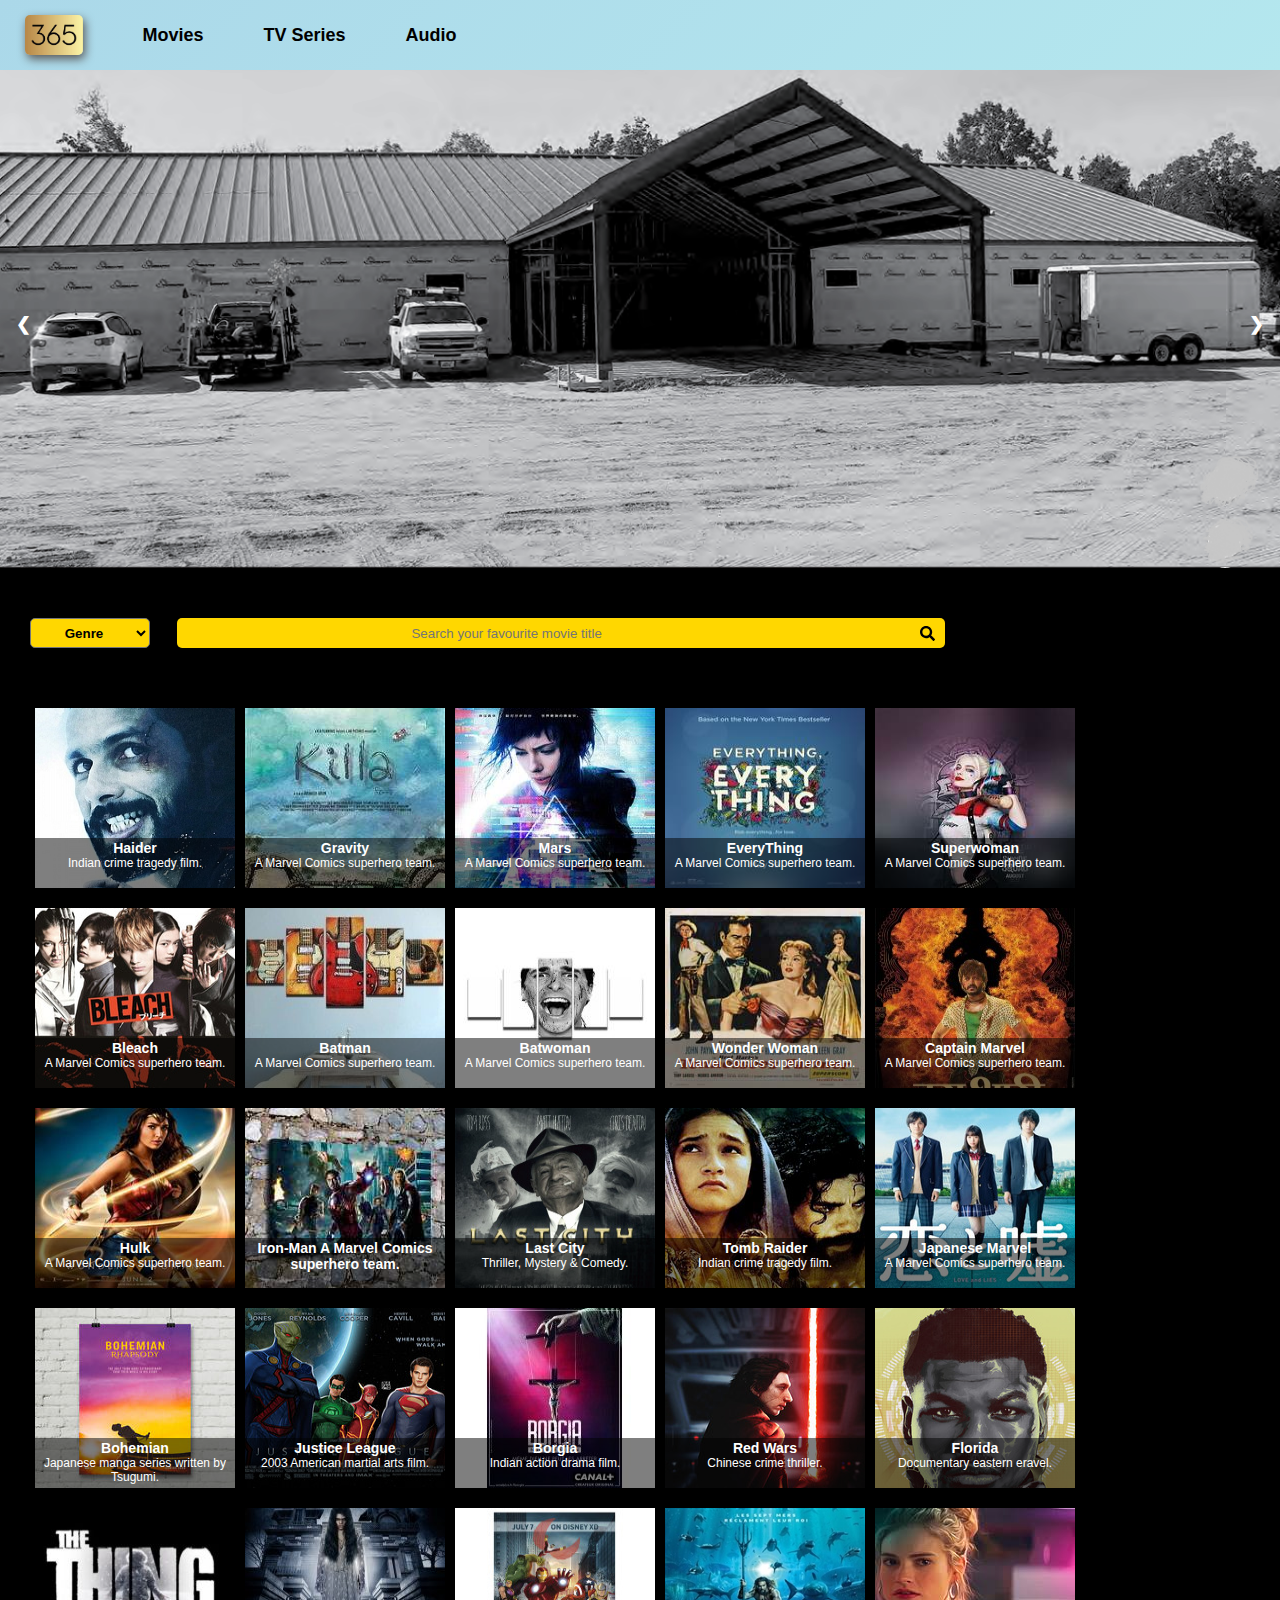
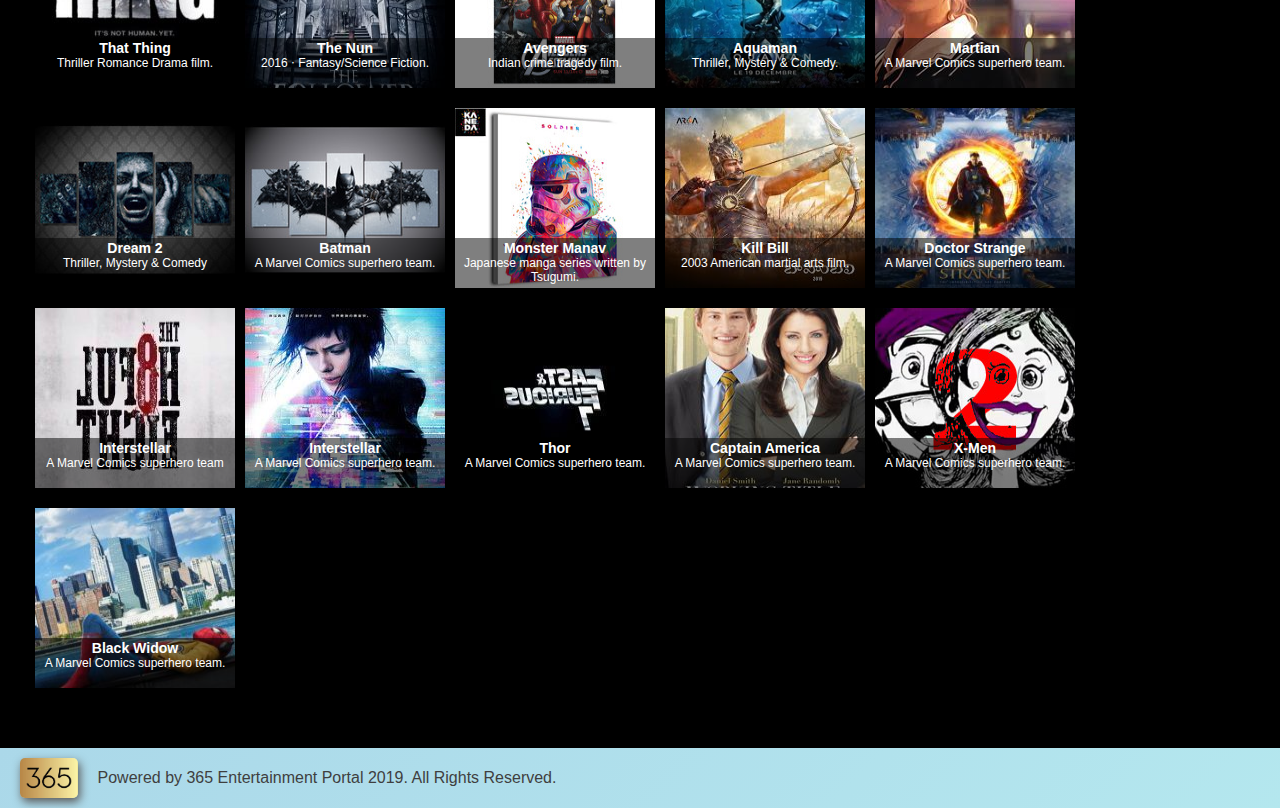
==== movies.html @ 252e8986 "first commit" ====
<!DOCTYPE html>
<html lang="en">
<head>
    <meta charset="UTF-8">
    <meta name="viewport" content="width=device-width, initial-scale=1.0">
    <title>Movies | 365 Entertainment</title>
    <link rel="icon" href="images/logo.jpg" type="image/png" sizes="16x20">
    <link rel="stylesheet" href="style.css">
    <link rel="stylesheet" href="https://cdnjs.cloudflare.com/ajax/libs/font-awesome/4.7.0/css/font-awesome.min.css">

</head>
<body>
    <header>
        <nav>
            <ul>
                <li><a href="index.html"><img src="images/logo.jpg" alt="logo"></a></li>
                <li><a href="movies.html">Movies</a></li>
                <li><a href="#">TV Series</a></li>
                <li><a href="#">Audio</a></li>
            </ul>
        </nav>
    </header>
    
    <!-- carousel full display -->
    <div class="carousel">
    
    <div class="slideshow-container">

        <div class="mySlides fade">
        
            <img src="images/movies2.jpg" style="width:100%">
        
        </div>
        
        <div class="mySlides fade">
        
            <img src="images/movies1.jpg" style="width:100%">
        
        </div>
        
        <div class="mySlides fade">
        
            <img src="images/movies3.jpg" style="width:100%">
        
        </div>

        <div class="mySlides fade">
        
            <img src="images/movies4.jpg" style="width:100%">
        
        </div>

        <div class="mySlides fade">
        
            <img src="images/movies5.jpg" style="width:100%">
        
        </div>
            
        <a class="prev" onclick="plusSlides(-1)">&#10094;</a>
        <a class="next" onclick="plusSlides(1)">&#10095;</a>
            
    </div>

    </div>

    <section class='bar'>
        <!-- genre option -->
    <!-- <div class="dropdown">
        <button class="drop-btn">Genre
            <img src="images/caret-down-solid.svg" alt="">
        </button>
        <div class="drop-content" id='genre' onclick="filterGenre()">
            <a href="#">All</a>
            <a href="#">Action</a>
            <a href="#">Drama</a>
            <a href="#">Sci-Fi</a>
        </div>
    </div> -->

    <select name="dropdown" class="dropdown">
        <option disabled selected value="0">Genre</option>
        <option class='dd' value="all">All</option>
        <option value="action">Action</option>
        <option value="drama">Drama</option>
        <option value="scifi">Sci-Fi</option>
    </select>

    <!-- search bar -->
    <div class="search">
        <form >
            <input type="text" placeholder="Search your favourite movie title" id='input' onkeyup="search()">
            <button type="submit" class="searchbtn"><img src="images/search-solid.svg" alt=""></button>
        </form>
    
    </div>
    
    </section>


    <section>
        
    <div class="images" id='block'>

        <div class="box">
            <img src="images/13.jpg" alt="">
            <div class="text">
                <h3>Haider</h3>
                    Indian crime tragedy film.
                    
            </div>
        </div>
        <div class="box">
            <img src="images/2.jpg" alt="">
            <div class="text">
                <h3>Gravity</h3>
                    A Marvel Comics superhero team.
                    
            </div>
        </div>
        <div class="box">
            <img src="images/20.jpg" alt="">
            <div class="text">
                <h3>Mars</h3>
                    A Marvel Comics superhero team.
                    
            </div>
        </div>
        <div class="box">
            <img src="images/4.jpg" alt="">
            <div class="text">
                <h3>EveryThing</h3>
                    A Marvel Comics superhero team.
                    
            </div>
        </div>
        <div class="box">
            <img src="images/5.jpg" alt="">
            <div class="text">
                <h3>Superwoman</h3>
                    A Marvel Comics superhero team.
                    
            </div>
        </div>
        <div class="box">
            <img src="images/6.jpg" alt="">
            <div class="text">
                <h3>Bleach</h3>
                    A Marvel Comics superhero team.
                    
            </div>
        </div>
        <div class="box">
            <img src="images/7.jpg" alt="">
            <div class="text">
                <h3>Batman</h3>
                    A Marvel Comics superhero team.
                    
            </div>
        </div>
        <div class="box">
            <img src="images/8.jpg" alt="">
            <div class="text">
                <h3>Batwoman</h3>
                    A Marvel Comics superhero team.
                    
            </div>
        </div>
        <div class="box">
            <img src="images/9.jpg" alt="">
            <div class="text">
                <h3>Wonder Woman</h3>
                    A Marvel Comics superhero team.
                    
            </div>
        </div>

        <div class="box">
            <img src="images/10.jpg" alt="">
            <div class="text">
                <h3>Captain Marvel</h3>
                    A Marvel Comics superhero team.
                    
            </div>
        </div>
        <div class="box">
            <img src="images/11.jpg" alt="">
            <div class="text">
                <h3>Hulk</h3>
                A Marvel Comics superhero team.
                    
            </div>
        </div>
        <div class="box">
            <img src="images/12.jpg" alt="">
            <div class="text">
                <h3>Iron-Man
                A Marvel Comics superhero team.</h3>
                    
            </div>
        </div>
        <div class="box">
            <img src="images/a1.jpg" alt="" >
            <div class="text">
                <h3>Last City</h3>
                Thriller, Mystery & Comedy.
            </div>
        </div>
        <div class="box">
            <img src="images/a2.jpg" alt="">
            <div class="text">
                <h3>Tomb Raider</h3>
                    Indian crime tragedy film.
            </div>
        </div>
        <div class="box">
            <img src="images/a3.jpg" alt="">
            <div class="text">
                <h3>Japanese Marvel</h3>
                    A Marvel Comics superhero team.
            </div>
        </div>
        <div class="box">
            <img src="images/a4.jpg" alt="">
            <div class="text">
                <h3>Bohemian</h3>
                    Japanese manga series written by Tsugumi.
            </div>
        </div>
        <div class="box">
            <img src="images/a5.jpg" alt="">
            <div class="text">
                <h3>Justice League</h3>
                    2003 American martial arts film.
                
            </div>
        </div>
        <div class="box">
            <img src="images/a6.jpg" alt="">
            <div class="text">
                <h3>Borgia</h3>
                    Indian action drama film.
            </div>
        </div>
        <div class="box">
            <img src="images/s1.jpg" alt="">
            <div class="text">
                <h3> Red Wars</h3>
                Chinese crime thriller.
            </div>
        </div>
        <div class="box">
            <img src="images/s2.jpg" alt="">
            <div class="text">
                <h3>Florida</h3>
                    Documentary eastern eravel.
            </div>
        </div>
        <div class="box">
            <img src="images/s3.jpg" alt="">
            <div class="text">
                <h3>That Thing</h3>
                    Thriller Romance Drama film.
            </div>
        </div>
        <div class="box">
            <img src="images/d1.jpg" alt="">
            <div class="text">
                <h3>The Nun</h3>
                    2016 ‧ Fantasy/Science Fiction.
            </div>
        </div>
        <div class="box">
            <img src="images/d2.jpg" alt="">
            <div class="text">
                <h3>Avengers</h3>
                    Indian crime tragedy film.
            </div>
        </div>
        <div class="box">
            <img src="images/d3.jpg" alt="">
            <div class="text">
                <h3>Aquaman</h3>
                    Thriller, Mystery & Comedy.
            </div>
        </div>

        <div class="box">
            <img src="images/1.jpg" alt="">
            <div class="text">
                <h3>Martian</h3>
                    A Marvel Comics superhero team.
                    
            </div>
        </div>
        <div class="box">
            <img src="images/14.jpg" alt="">
            <div class="text">
                <h3>Dream 2</h3>
                    Thriller, Mystery & Comedy
                    
            </div>
        </div>
        <div class="box">
            <img src="images/15.jpg" alt="">
            <div class="text">
                <h3>Batman</h3>
                    A Marvel Comics superhero team.
                    
            </div>
        </div>
        <div class="box">
            <img src="images/16.jpg" alt="">
            <div class="text">
                <h3>Monster Manav</h3>
                    Japanese manga series written by Tsugumi.
                    
            </div>
        </div>
        <div class="box">
            <img src="images/17.jpg" alt="">
            <div class="text">
                <h3>Kill Bill</h3>
                    2003 American martial arts film.
                    
            </div>
        </div>
        <div class="box">
            <img src="images/18.jpg" alt="">
            <div class="text">
                <h3>Doctor Strange</h3>
                A Marvel Comics superhero team.
                    
            </div>
        </div>
        <div class="box">
            <img src="images/19.jpg" alt="">
            <div class="text">
                <h3>Interstellar</h3>
                A Marvel Comics superhero team
                    
            </div>
        </div>
        <div class="box">
            <img src="images/20.jpg" alt="">
            <div class="text">
                <h3>Interstellar</h3>
                    A Marvel Comics superhero team.
                    
            </div>
        </div>
        <div class="box">
            <img src="images/21.jpg" alt="">
            <div class="text">
                <h3>Thor</h3>
                    A Marvel Comics superhero team.
                    
            </div>
        </div>
        <div class="box">
            <img src="images/22.jpg" alt="">
            <div class="text">
                <h3>Captain America</h3>
                    A Marvel Comics superhero team.
                    
            </div>
        </div>
        <div class="box">
            <img src="images/23.jpg" alt="">
            <div class="text">
                <h3>X-Men</h3>
                    A Marvel Comics superhero team.
                    
            </div>
        </div>
        <div class="box">
            <img src="images/24.jpg" alt="">
            <div class="text">
                <h3>Black Widow</h3>
                    A Marvel Comics superhero team.
                    
            </div>
        </div>
    </div>
    </section>
    <footer>
        <img src="images/logo.jpg" alt="">
        <p>Powered by 365 Entertainment Portal 2019. All Rights Reserved.</p>
    </footer>
    
</body>
<script src="script.js"></script>
</html>
---- style.css ----
*{
    margin: 0px;
    padding: 0px;
    box-sizing: border-box;
    font-family: "Helvetica Neue",Helvetica,Arial,sans-serif;
}
body{
    background-color: black;
    overflow-x: hidden;
}
header,footer{
    padding: 10px 20px;
	background: linear-gradient(-45deg,  #fab752,#f0e268, #b7ecf0, #abd8e9);
	background-size: 400% 400%;
	animation: gradient 20s ease infinite;
}

@keyframes gradient {
	0% {
		background-position: 0% 50%;
	}
	50% {
		background-position: 100% 50%;
	}
	100% {
		background-position: 0% 50%;
	}
}
nav ul{
    display: flex;
    justify-content: flex-start;
}
nav ul li {
    list-style: none;
    display: flex;
    align-items: center;
    margin-right: 50px;
}
nav ul li img{
    cursor: pointer;
    height: 40px;
    border-radius: 5px;
    box-shadow: 2px 4px 10px #5a5959;
}

nav ul li a{
    color: black;
    margin: 5px;
    text-decoration: none;
    font-weight: bold;
    font-size: 18px;
}
nav ul li a:hover{
    opacity: 0.8;
}
.carousel{
    width: 100%;
}

.mySlides {display: none}
img {vertical-align: middle;}

/* Slideshow container */
.slideshow-container {
    background-size: cover;
    position: relative;
}

/* Next & previous buttons */
.prev, .next {
    cursor: pointer;
    position: absolute;
    top: 50%;
    width: auto;
    padding: 16px;
    margin-top: -22px;
    color: white;
    font-weight: bold;
    font-size: 18px;
    transition: 0.6s ease;
    border-radius: 0 3px 3px 0;
    user-select: none;
}

/* Position the "next button" to the right */
.next {
    right: 0;
    border-radius: 3px 0 0 3px;
}

/* On hover, add a black background color with a little bit see-through */
.prev:hover, .next:hover {
    background-color: rgba(255, 255, 255, 0.829);
    color: black;
}


/* Fading animation */
.fade {
    -webkit-animation-name: fade;
    -webkit-animation-duration: 1.5s;
    animation-name: fade;
    animation-duration: 1.5s;
}


@keyframes fade {
    from {opacity: .4} 
    to {opacity: 1}
}


section {
    margin: 50px 30px ;
}
section h1{
    padding-bottom: 20px;
    color: white;
    border-bottom: 1px solid white;
}
.images{
    display: flex;
    justify-content: flex-start;
    flex-wrap: wrap;
}
.images img{
    padding: 10px 5px;
    width: 210px;
    height: 200px;
}
.box{
    position: relative;
}
.box .text{
    position: absolute;
    z-index: 999;
    margin: 0 auto;
    left: 0;
    right: 0;
    top: 70%; /* Adjust this value to move the positioned div up and down */
    text-align: center;
    width: 100%;
    font-size:12px;
    background-color: rgba(0,0,0,0.5);
    color: white;
    padding: 2px;
    height: 50px;
}
footer{
    display: flex;
    justify-content: flex-start;
    align-items: center;
}
footer p{
    margin-left: 20px;
    color: #3f3f3f;
}
footer img{
    cursor: pointer;
    height: 40px;
    border-radius: 5px;
    box-shadow: 2px 4px 10px #5a5959;
}

/* Movies.html */

.bar{
    display: flex;
    /* justify-content: space-between; */
}
.dropdown{
    
    margin-right: 2em;
    background-color: #ffd700;
    width: 120px;
    padding: 5px 10px;
    text-align: center;
    cursor: pointer;
    font-weight: bold;
    border-radius: 5px;
    outline: none;
}
.dropdown option{
    cursor: pointer;
    background-color: white;
    min-height: 2em;
}


form{
    background-color: #ffd700;
    padding: 7px 10px;
    text-align: center;  
    font-weight: bold;
    display: flex;
    justify-content: space-between;
    width: 60vw;
    border-radius: 5px;
    cursor: pointer;
}
form:active, form:hover{
    outline: white;
    outline-style: double;
}
form input{
    background: none;
    border: none;
    text-align: center;
    outline: none;
    cursor: pointer;
    width: 50vw;
}
.searchbtn {
    margin-right: 0px;
    background-color: #ffd700;
    cursor: pointer;
    border: none;
    width: 15px;
    float: right;
    outline: none !important;
}
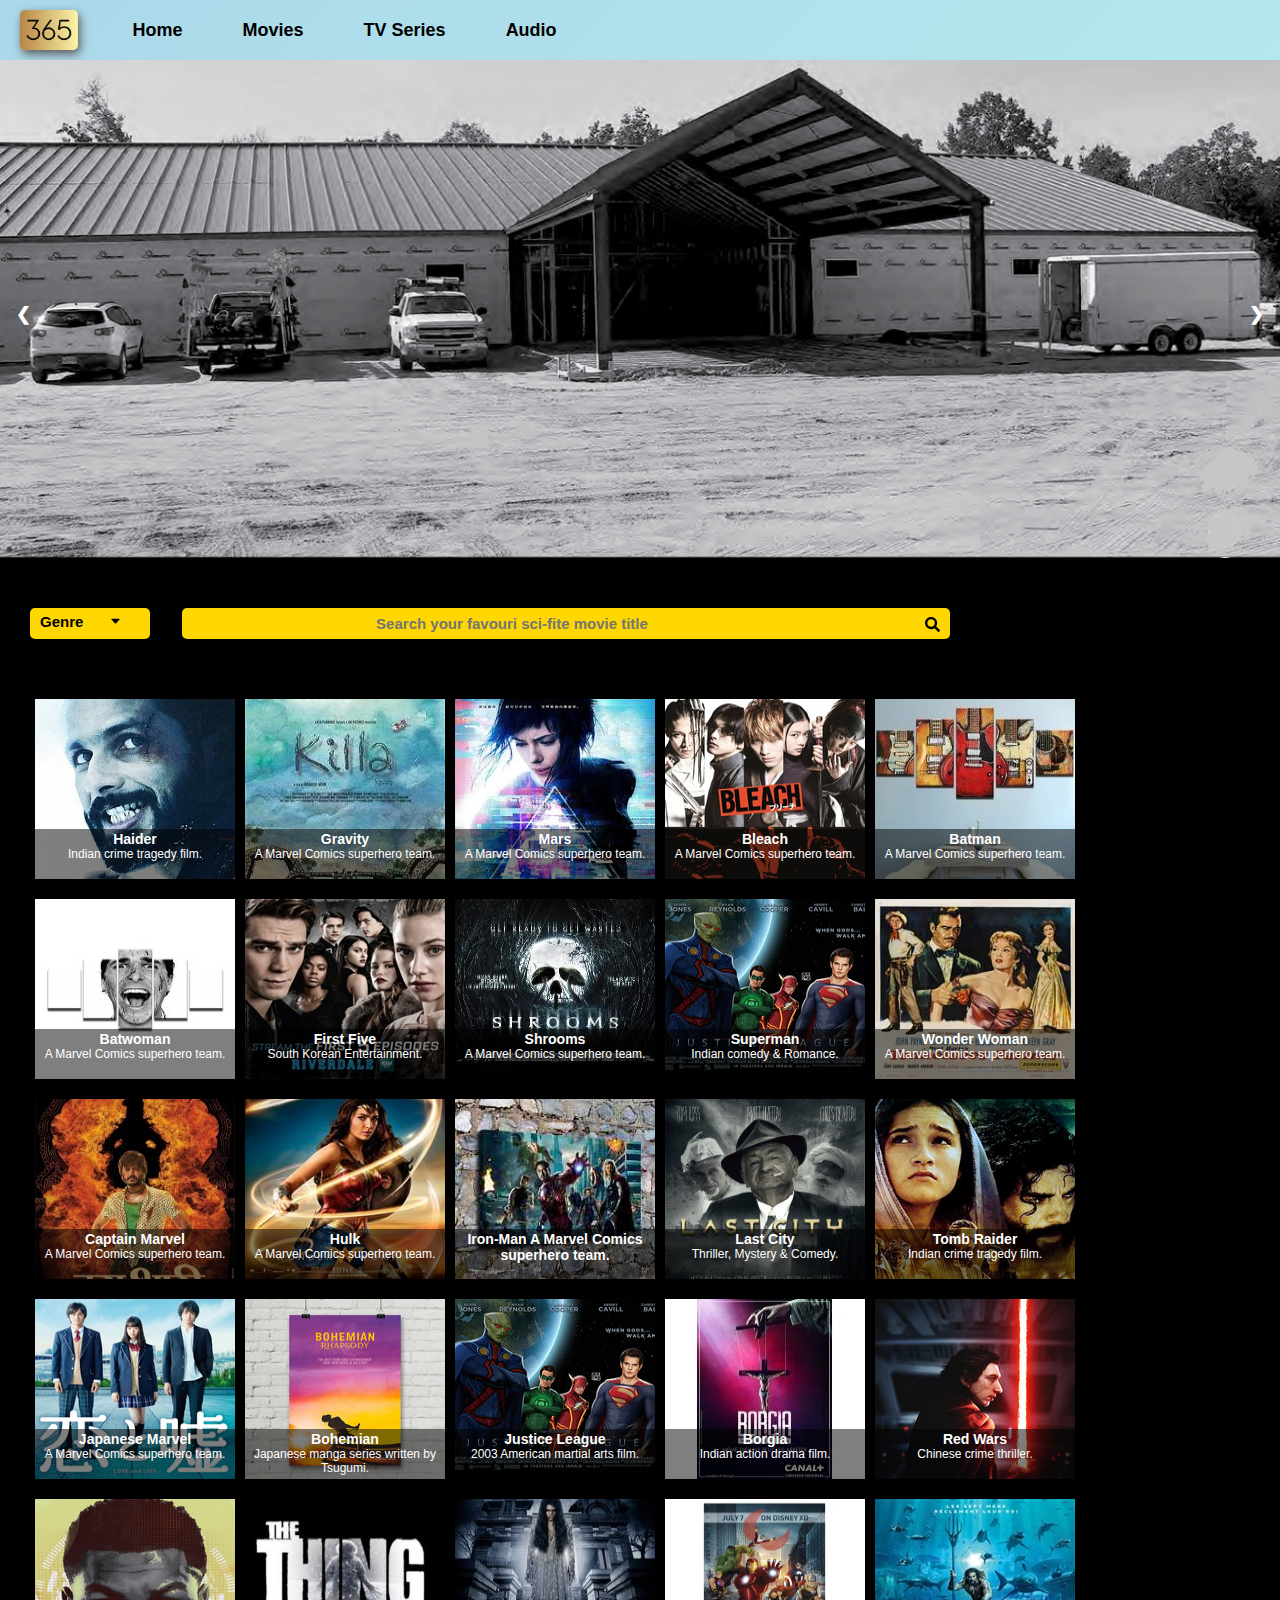
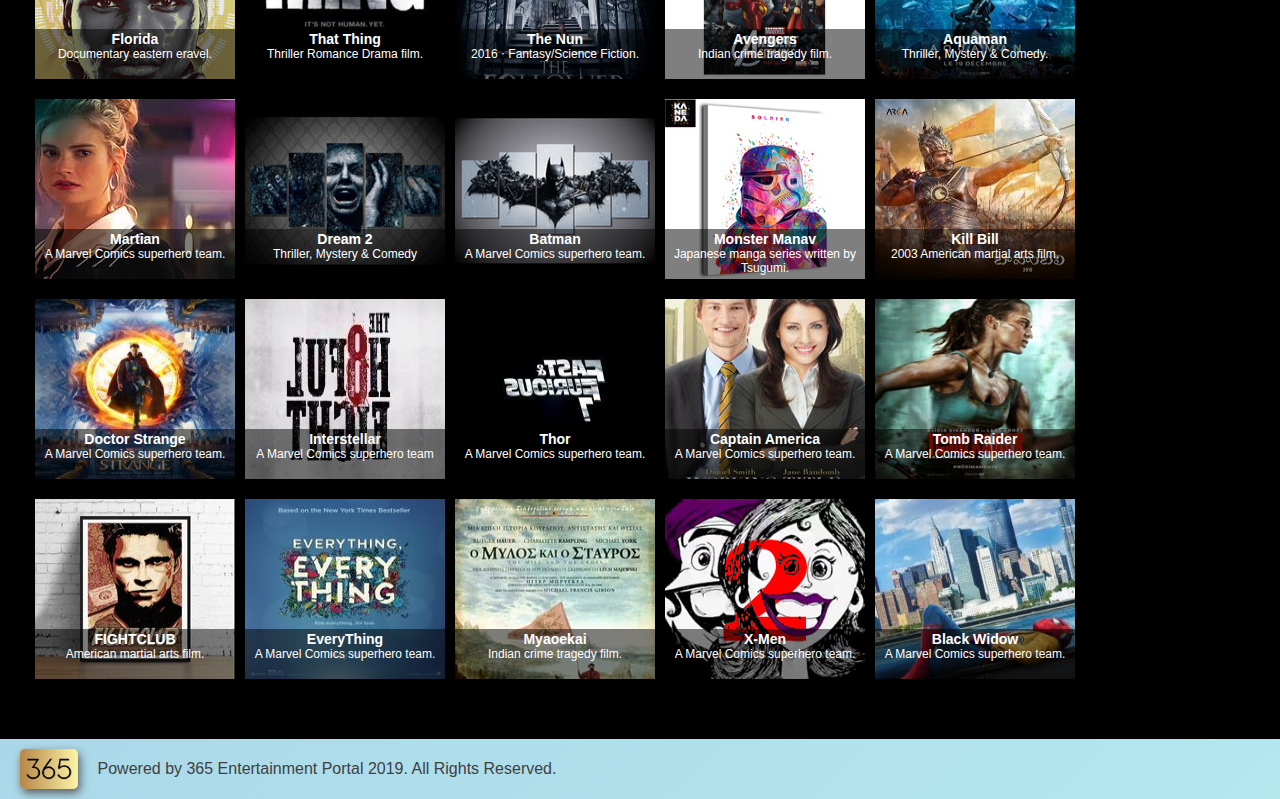
==== commit af71673e: "first commit" ====
--- a/movies.html
+++ b/movies.html
@@ -12,8 +12,9 @@
 <body>
     <header>
         <nav>
+            <a href="index.html" class="logo"><img src="images/logo.jpg" alt="logo"></a>
             <ul>
-                <li><a href="index.html"><img src="images/logo.jpg" alt="logo"></a></li>
+                <li><a href="index.html">Home</a></li>
                 <li><a href="movies.html">Movies</a></li>
                 <li><a href="#">TV Series</a></li>
                 <li><a href="#">Audio</a></li>
@@ -65,30 +66,23 @@
 
     <section class='bar'>
         <!-- genre option -->
-    <!-- <div class="dropdown">
-        <button class="drop-btn">Genre
+        <!-- dropdown menu -->
+    <div class="dropdown">
+        <button class="dropdown-btn" ><span id='genre-name'>Genre</span>
             <img src="images/caret-down-solid.svg" alt="">
         </button>
-        <div class="drop-content" id='genre' onclick="filterGenre()">
-            <a href="#">All</a>
-            <a href="#">Action</a>
-            <a href="#">Drama</a>
-            <a href="#">Sci-Fi</a>
-        </div>
-    </div> -->
-
-    <select name="dropdown" class="dropdown">
-        <option disabled selected value="0">Genre</option>
-        <option class='dd' value="all">All</option>
-        <option value="action">Action</option>
-        <option value="drama">Drama</option>
-        <option value="scifi">Sci-Fi</option>
-    </select>
+        <div class="dropdown-list">
+            <a href="#" data-filter='all'   class='genre'>All</a>
+                <a href="#" data-filter='action'class='genre'>Action</a>
+                <a href="#" data-filter='drama' class='genre'>Drama</a>
+                <a href="#" data-filter='sci-fi' class='genre'>Sci-Fi</a>
+        </div>
+    </div>
 
     <!-- search bar -->
     <div class="search">
         <form >
-            <input type="text" placeholder="Search your favourite movie title" id='input' onkeyup="search()">
+            <input type="text" placeholder="Search your favouri sci-fite movie title" id='input' onkeyup="search()">
             <button type="submit" class="searchbtn"><img src="images/search-solid.svg" alt=""></button>
         </form>
     
@@ -109,7 +103,7 @@
                     
             </div>
         </div>
-        <div class="box">
+        <div class="box sci-fi">
             <img src="images/2.jpg" alt="">
             <div class="text">
                 <h3>Gravity</h3>
@@ -117,7 +111,7 @@
                     
             </div>
         </div>
-        <div class="box">
+        <div class="box sci-fi">
             <img src="images/20.jpg" alt="">
             <div class="text">
                 <h3>Mars</h3>
@@ -125,23 +119,7 @@
                     
             </div>
         </div>
-        <div class="box">
-            <img src="images/4.jpg" alt="">
-            <div class="text">
-                <h3>EveryThing</h3>
-                    A Marvel Comics superhero team.
-                    
-            </div>
-        </div>
-        <div class="box">
-            <img src="images/5.jpg" alt="">
-            <div class="text">
-                <h3>Superwoman</h3>
-                    A Marvel Comics superhero team.
-                    
-            </div>
-        </div>
-        <div class="box">
+        <div class="box action">
             <img src="images/6.jpg" alt="">
             <div class="text">
                 <h3>Bleach</h3>
@@ -163,6 +141,27 @@
                 <h3>Batwoman</h3>
                     A Marvel Comics superhero team.
                     
+            </div>
+        </div>
+        <div class="box sci-fi">
+            <img src="images/s4.jpg" alt="">
+            <div class="text">
+                <h3>First Five</h3>
+                    South Korean Entertainment.
+            </div>
+        </div>
+        <div class="box sci-fi">
+            <img src="images/s5.jpg" alt="">
+            <div class="text">
+                <h3>Shrooms</h3>
+                    A Marvel Comics superhero team.
+            </div>
+        </div>
+        <div class="box sci-fi">
+            <img src="images/s6.jpg" alt="">
+            <div class="text">
+                <h3>Superman</h3>
+                    Indian comedy & Romance.
             </div>
         </div>
         <div class="box">
@@ -198,35 +197,35 @@
                     
             </div>
         </div>
-        <div class="box">
+        <div class="box action ">
             <img src="images/a1.jpg" alt="" >
             <div class="text">
                 <h3>Last City</h3>
                 Thriller, Mystery & Comedy.
             </div>
         </div>
-        <div class="box">
+        <div class="box action">
             <img src="images/a2.jpg" alt="">
             <div class="text">
                 <h3>Tomb Raider</h3>
                     Indian crime tragedy film.
             </div>
         </div>
-        <div class="box">
+        <div class="box action">
             <img src="images/a3.jpg" alt="">
             <div class="text">
                 <h3>Japanese Marvel</h3>
                     A Marvel Comics superhero team.
             </div>
         </div>
-        <div class="box">
+        <div class="box action">
             <img src="images/a4.jpg" alt="">
             <div class="text">
                 <h3>Bohemian</h3>
                     Japanese manga series written by Tsugumi.
             </div>
         </div>
-        <div class="box">
+        <div class="box action">
             <img src="images/a5.jpg" alt="">
             <div class="text">
                 <h3>Justice League</h3>
@@ -234,49 +233,49 @@
                 
             </div>
         </div>
-        <div class="box">
+        <div class="box action">
             <img src="images/a6.jpg" alt="">
             <div class="text">
                 <h3>Borgia</h3>
                     Indian action drama film.
             </div>
         </div>
-        <div class="box">
+        <div class="box sci-fi">
             <img src="images/s1.jpg" alt="">
             <div class="text">
                 <h3> Red Wars</h3>
                 Chinese crime thriller.
             </div>
         </div>
-        <div class="box">
+        <div class="box sci-fi">
             <img src="images/s2.jpg" alt="">
             <div class="text">
                 <h3>Florida</h3>
                     Documentary eastern eravel.
             </div>
         </div>
-        <div class="box">
+        <div class="box sci-fi">
             <img src="images/s3.jpg" alt="">
             <div class="text">
                 <h3>That Thing</h3>
                     Thriller Romance Drama film.
             </div>
         </div>
-        <div class="box">
+        <div class="box drama">
             <img src="images/d1.jpg" alt="">
             <div class="text">
                 <h3>The Nun</h3>
                     2016 ‧ Fantasy/Science Fiction.
             </div>
         </div>
-        <div class="box">
+        <div class="box drama">
             <img src="images/d2.jpg" alt="">
             <div class="text">
                 <h3>Avengers</h3>
                     Indian crime tragedy film.
             </div>
         </div>
-        <div class="box">
+        <div class="box drama">
             <img src="images/d3.jpg" alt="">
             <div class="text">
                 <h3>Aquaman</h3>
@@ -341,14 +340,6 @@
             </div>
         </div>
         <div class="box">
-            <img src="images/20.jpg" alt="">
-            <div class="text">
-                <h3>Interstellar</h3>
-                    A Marvel Comics superhero team.
-                    
-            </div>
-        </div>
-        <div class="box">
             <img src="images/21.jpg" alt="">
             <div class="text">
                 <h3>Thor</h3>
@@ -356,7 +347,7 @@
                     
             </div>
         </div>
-        <div class="box">
+        <div class="box sci-fi">
             <img src="images/22.jpg" alt="">
             <div class="text">
                 <h3>Captain America</h3>
@@ -364,6 +355,35 @@
                     
             </div>
         </div>
+        <div class="box drama">
+            <img src="images/d4.jpg" alt="">
+            <div class="text">
+                <h3>Tomb Raider</h3>
+                    A Marvel Comics superhero team.
+            </div>
+        </div>
+        <div class="box drama">
+            <img src="images/d5.jpg" alt="">
+            <div class="text">
+                <h3>FIGHTCLUB</h3>
+                    American martial arts film.
+            </div>
+        </div>
+        <div class="box drama">
+            <img src="images/4.jpg" alt="">
+            <div class="text">
+                <h3>EveryThing</h3>
+                    A Marvel Comics superhero team.
+                    
+            </div>
+        </div>
+        <div class="box drama">
+            <img src="images/d6.jpg" alt="">
+            <div class="text">
+                <h3>Myaoekai</h3>
+                    Indian crime tragedy film.
+            </div>
+        </div>
         <div class="box">
             <img src="images/23.jpg" alt="">
             <div class="text">
@@ -372,7 +392,7 @@
                     
             </div>
         </div>
-        <div class="box">
+        <div class="box drama">
             <img src="images/24.jpg" alt="">
             <div class="text">
                 <h3>Black Widow</h3>
--- a/style.css
+++ b/style.css
@@ -8,6 +8,7 @@
     background-color: black;
     overflow-x: hidden;
 }
+/* navbar */
 header,footer{
     padding: 10px 20px;
 	background: linear-gradient(-45deg,  #fab752,#f0e268, #b7ecf0, #abd8e9);
@@ -26,6 +27,9 @@
 		background-position: 0% 50%;
 	}
 }
+nav{
+    display: flex;
+}
 nav ul{
     display: flex;
     justify-content: flex-start;
@@ -36,11 +40,12 @@
     align-items: center;
     margin-right: 50px;
 }
-nav ul li img{
+.logo img{
     cursor: pointer;
     height: 40px;
     border-radius: 5px;
     box-shadow: 2px 4px 10px #5a5959;
+    margin-right: 50px;
 }
 
 nav ul li a{
@@ -53,10 +58,12 @@
 nav ul li a:hover{
     opacity: 0.8;
 }
+
+
+/* carousel */
 .carousel{
     width: 100%;
 }
-
 .mySlides {display: none}
 img {vertical-align: middle;}
 
@@ -109,6 +116,7 @@
     to {opacity: 1}
 }
 
+/* carousel end */
 
 section {
     margin: 50px 30px ;
@@ -146,6 +154,8 @@
     padding: 2px;
     height: 50px;
 }
+
+/* footer */
 footer{
     display: flex;
     justify-content: flex-start;
@@ -168,25 +178,57 @@
     display: flex;
     /* justify-content: space-between; */
 }
+#genre-name{
+    text-transform: capitalize;
+}
+/* dropdown menu */
 .dropdown{
+    position: relative;
+    margin-right: 2em;
+    background-color: #ffd700;
+    width: 120px;
+    cursor: pointer;
+    font-weight: bold;
+    border-radius: 5px;
+    outline: none;
+    z-index: 2;
+}
+.dropdown button{
+    padding: 5px 10px;
+    display: flex;
+    justify-content: space-between;
+    cursor: pointer;
+    background: transparent;
+    outline: none;
+    border: none;
+    width: 100px;
+    font-weight: bold;
+    font-size: 15px;
+}
+.dropdown-btn img{
+    height: 15px;
     
-    margin-right: 2em;
-    background-color: #ffd700;
+}
+.dropdown-list{
+    position: absolute;
+    background-color: white;
+    display: grid;
+}
+.dropdown-list a{
     width: 120px;
-    padding: 5px 10px;
-    text-align: center;
-    cursor: pointer;
-    font-weight: bold;
-    border-radius: 5px;
-    outline: none;
-}
-.dropdown option{
-    cursor: pointer;
-    background-color: white;
-    min-height: 2em;
-}
-
-
+    text-decoration: none;
+    color: black;
+    padding: 10px;
+    display: none;
+}
+.dropdown-list a:hover{
+    background-color: #ffd700;
+}
+.dropdown:hover .dropdown-list a{
+    display: block;
+}
+
+/* search bar */
 form{
     background-color: #ffd700;
     padding: 7px 10px;
@@ -209,6 +251,8 @@
     outline: none;
     cursor: pointer;
     width: 50vw;
+    font-weight: bold;
+    font-size: 15px;
 }
 .searchbtn {
     margin-right: 0px;
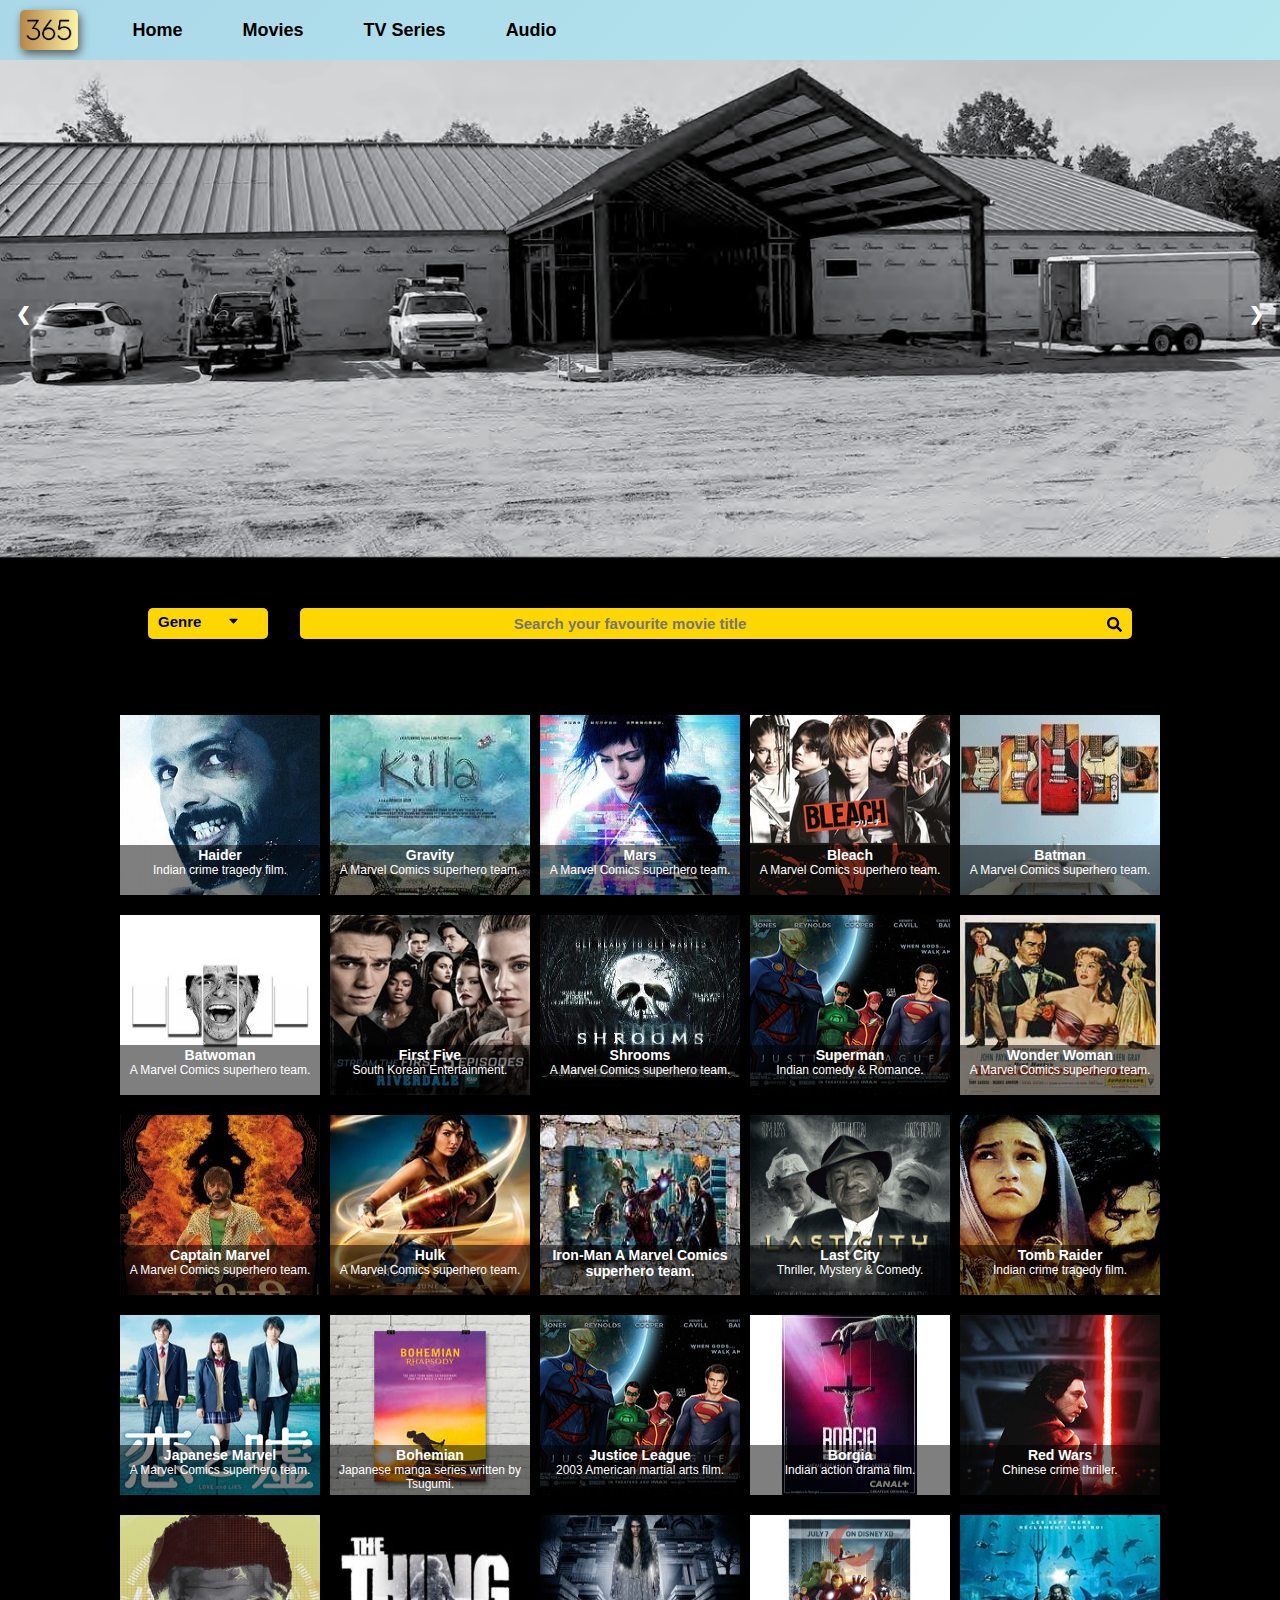
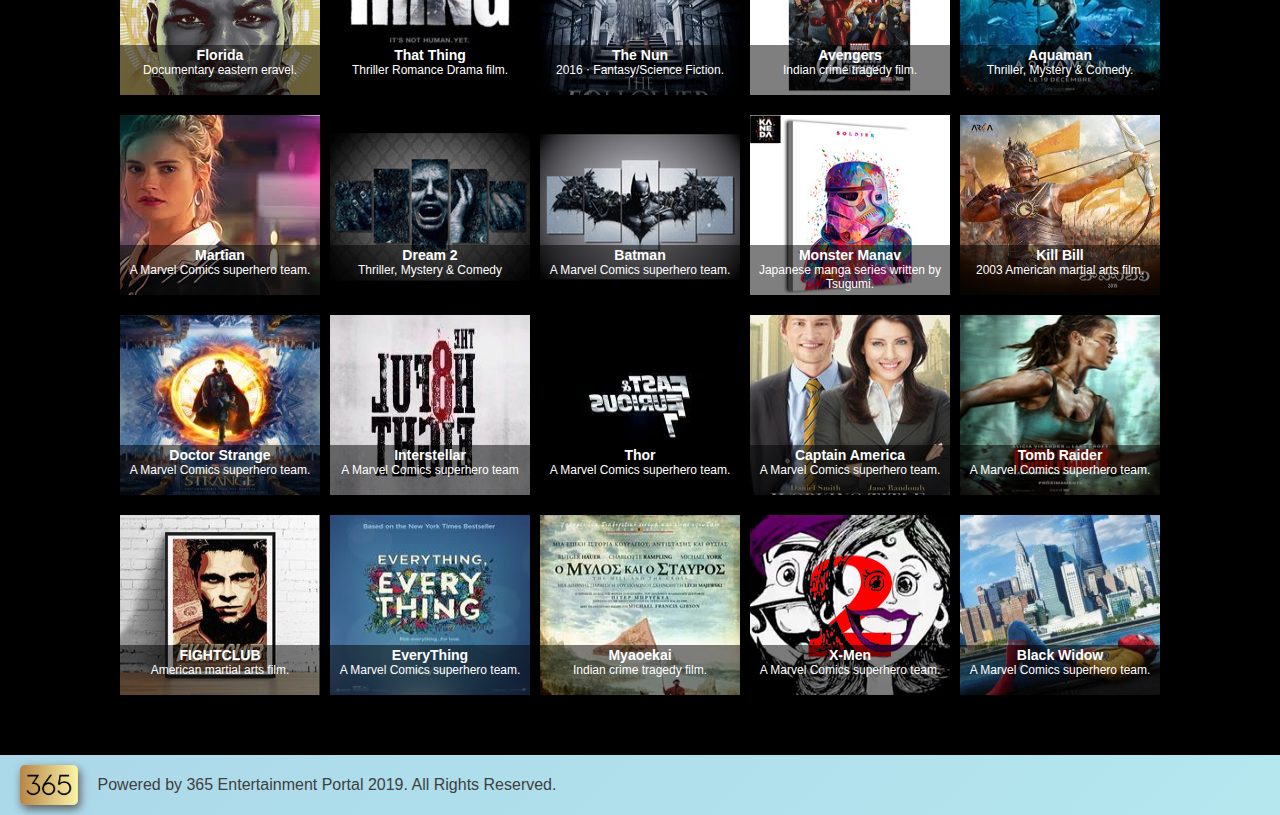
==== commit aec546da: "added responsiveness" ====
--- a/movies.html
+++ b/movies.html
@@ -6,14 +6,16 @@
     <title>Movies | 365 Entertainment</title>
     <link rel="icon" href="images/logo.jpg" type="image/png" sizes="16x20">
     <link rel="stylesheet" href="style.css">
-    <link rel="stylesheet" href="https://cdnjs.cloudflare.com/ajax/libs/font-awesome/4.7.0/css/font-awesome.min.css">
-
+    <link rel="stylesheet" href="https://cdnjs.cloudflare.com/ajax/libs/font-awesome/5.15.3/css/all.min.css" integrity="sha512-iBBXm8fW90+nuLcSKlbmrPcLa0OT92xO1BIsZ+ywDWZCvqsWgccV3gFoRBv0z+8dLJgyAHIhR35VZc2oM/gI1w==" crossorigin="anonymous" />
 </head>
 <body>
     <header>
         <nav>
             <a href="index.html" class="logo"><img src="images/logo.jpg" alt="logo"></a>
-            <ul>
+            <button class="hamburger" id="hamburger">
+                <i class="fas fa-bars"></i>
+            </button>
+            <ul id="navlinks">
                 <li><a href="index.html">Home</a></li>
                 <li><a href="movies.html">Movies</a></li>
                 <li><a href="#">TV Series</a></li>
@@ -82,7 +84,7 @@
     <!-- search bar -->
     <div class="search">
         <form >
-            <input type="text" placeholder="Search your favouri sci-fite movie title" id='input' onkeyup="search()">
+            <input type="text" placeholder="Search your favourite movie title" id='input' onkeyup="search()">
             <button type="submit" class="searchbtn"><img src="images/search-solid.svg" alt=""></button>
         </form>
     
@@ -91,9 +93,9 @@
     </section>
 
 
-    <section>
-        
-    <div class="images" id='block'>
+    <section >
+        
+    <div class="images " id='block'>
 
         <div class="box">
             <img src="images/13.jpg" alt="">
--- a/style.css
+++ b/style.css
@@ -1,12 +1,14 @@
 *{
-    margin: 0px;
-    padding: 0px;
+    margin: 0;
+    padding: 0;
     box-sizing: border-box;
     font-family: "Helvetica Neue",Helvetica,Arial,sans-serif;
 }
 body{
     background-color: black;
     overflow-x: hidden;
+    width:100%;
+    margin: 0 auto;
 }
 /* navbar */
 header,footer{
@@ -27,8 +29,10 @@
 		background-position: 0% 50%;
 	}
 }
+
 nav{
     display: flex;
+    flex-wrap: wrap;
 }
 nav ul{
     display: flex;
@@ -47,7 +51,6 @@
     box-shadow: 2px 4px 10px #5a5959;
     margin-right: 50px;
 }
-
 nav ul li a{
     color: black;
     margin: 5px;
@@ -58,7 +61,17 @@
 nav ul li a:hover{
     opacity: 0.8;
 }
-
+/* hamburger */
+.hamburger{
+    background: transparent;
+    border: none;
+    font-size: 20px;
+    cursor: pointer;
+    display: none;
+}
+.hamburger:focus{
+    outline: none;
+}
 
 /* carousel */
 .carousel{
@@ -126,11 +139,15 @@
     color: white;
     border-bottom: 1px solid white;
 }
+#block{
+    justify-content: center;
+}
 .images{
     display: flex;
     justify-content: flex-start;
     flex-wrap: wrap;
 }
+
 .images img{
     padding: 10px 5px;
     width: 210px;
@@ -173,10 +190,11 @@
 }
 
 /* Movies.html */
-
 .bar{
     display: flex;
-    /* justify-content: space-between; */
+    justify-content: center;
+    flex-wrap: wrap;
+    
 }
 #genre-name{
     text-transform: capitalize;
@@ -192,6 +210,7 @@
     border-radius: 5px;
     outline: none;
     z-index: 2;
+    margin-bottom: 1em;
 }
 .dropdown button{
     padding: 5px 10px;
@@ -236,9 +255,10 @@
     font-weight: bold;
     display: flex;
     justify-content: space-between;
-    width: 60vw;
+    width: 65vw;
     border-radius: 5px;
     cursor: pointer;
+    margin-bottom: 1em;
 }
 form:active, form:hover{
     outline: white;
@@ -264,3 +284,42 @@
     outline: none !important;
 }
 
+/* media queries */
+@media screen and (max-width:767px){
+    body{
+        
+    }
+    .carousel{
+        display: none;
+    }
+    #block{
+        margin: 0 auto;
+        justify-content:center;
+    }
+    nav ul{
+        display: none;
+        
+    }
+    .show{
+        /* display: grid; */
+        display: flex;
+    }
+    #navlinks{
+        flex-direction: column;
+        width: 100%;
+    }
+    #navlinks li{
+        justify-content: center;
+    }
+    #navlinks li a{
+        border-bottom: 1px solid #3f3f3f;
+    }
+    nav{
+        justify-content: space-between;
+    }
+    .hamburger{
+        display: block;
+    }
+
+
+}
